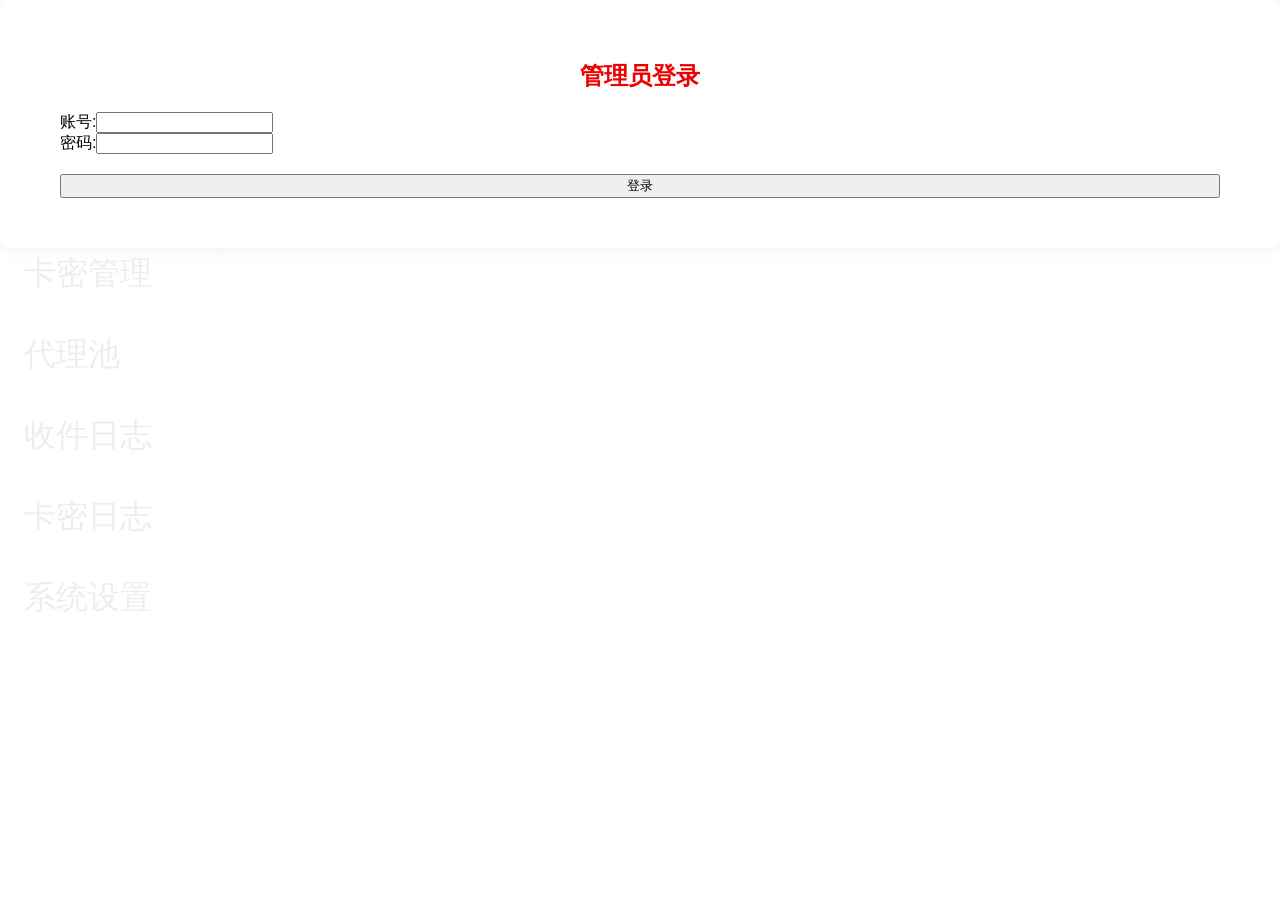
==== admin.html @ bc544bfe "Create admin.html" ====
<!DOCTYPE html>
<html>
<head>
    <meta charset="utf-8">
    <title>逗留邮箱管理平台</title>
    <link rel="stylesheet" href="style.css">
    <style>
    body { margin:0; padding:0; font-family:"Microsoft YaHei",Arial,sans-serif;}
    .container { display: flex; height: 100vh; }
    .sidebar {
        width: 220px;
        background: #fff;
        border-right: 1px solid #e5e5e5;
        display: flex;
        flex-direction: column;
        align-items: flex-start;
    }
    .sidebar-title {
        color: #f00;
        font-size: 22px;
        margin: 12px 0 30px 10px;
        font-weight: bold;
        letter-spacing: 2px;
    }
    .sidebar-menu {
        width: 100%;
        flex: 1;
    }
    .sidebar-menu-item {
        width: 100%;
        text-align: left;
        font-size: 32px;
        color: #222;
        padding: 18px 0 18px 24px;
        cursor: pointer;
        border-bottom: 1px solid #eee;
        transition: background 0.2s, color 0.2s;
    }
    .sidebar-menu-item.active {
        background: #f8f8f8;
        color: #e00;
        font-weight: bold;
    }
    .main {
        flex: 1;
        padding: 40px 40px;
        background: #fff;
        overflow-y: auto;
    }
    .section {
        display: none;
    }
    .section.active {
        display: block;
    }
    #msg { color: #e00; margin: 10px 0;}
    </style>
</head>
<body>
<div class="container">
    <div class="sidebar">
        <div class="sidebar-title">逗留邮箱管理平台</div>
        <div class="sidebar-menu">
            <div class="sidebar-menu-item active" onclick="showSection('home')">首页</div>
            <div class="sidebar-menu-item" onclick="showSection('mail')">邮箱管理</div>
            <div class="sidebar-menu-item" onclick="showSection('card')">卡密管理</div>
            <div class="sidebar-menu-item" onclick="showSection('proxy')">代理池</div>
            <div class="sidebar-menu-item" onclick="showSection('mail-log')">收件日志</div>
            <div class="sidebar-menu-item" onclick="showSection('card-log')">卡密日志</div>
            <div class="sidebar-menu-item" onclick="showSection('system')">系统设置</div>
        </div>
    </div>
    <div class="main">
        <!-- 首页 -->
        <div class="section active" id="section-home">
            <h2>欢迎使用逗留邮箱管理平台</h2>
            <p>请从左侧菜单选择功能。</p>
        </div>
        <!-- 邮箱管理 -->
        <div class="section" id="section-mail">
            <h2>邮箱管理</h2>
            <form id="addMailForm">
                <label>邮箱地址:</label><input type="email" name="email" required><br>
                <label>IMAP服务器:</label><input type="text" name="imap_host" required><br>
                <label>IMAP端口:</label><input type="number" name="imap_port" value="993"><br>
                <label>用户名:</label><input type="text" name="username" required><br>
                <label>密码:</label><input type="password" name="password" required><br>
                <button type="submit">添加邮箱</button>
            </form>
            <h3>已添加邮箱</h3>
            <ul id="accountList"></ul>
        </div>
        <!-- 卡密管理 -->
        <div class="section" id="section-card">
            <h2>卡密管理</h2>
            <p>（功能待开发）</p>
        </div>
        <!-- 代理池 -->
        <div class="section" id="section-proxy">
            <h2>代理池</h2>
            <p>（功能待开发）</p>
        </div>
        <!-- 收件日志 -->
        <div class="section" id="section-mail-log">
            <h2>收件日志</h2>
            <p>（功能待开发）</p>
        </div>
        <!-- 卡密日志 -->
        <div class="section" id="section-card-log">
            <h2>卡密日志</h2>
            <p>（功能待开发）</p>
        </div>
        <!-- 系统设置（管理员账号密码修改） -->
        <div class="section" id="section-system">
            <h2>系统设置</h2>
            <form id="changeAdminForm">
                <label>新账号:</label><input type="text" name="username" required><br>
                <button type="submit">修改账号</button>
            </form>
            <form id="changePwdForm">
                <label>新密码:</label><input type="password" name="password" required><br>
                <button type="submit">修改密码</button>
            </form>
            <button onclick="logout()">退出登录</button>
        </div>
        <p id="msg"></p>
    </div>
</div>
<!-- 登录弹窗 -->
<div id="loginModal" style="position:fixed;top:0;left:0;width:100vw;height:100vh;background:rgba(255,255,255,0.92);display:flex;align-items:center;justify-content:center;z-index:9;">
    <form id="loginForm" style="background:#fff;border-radius:8px;box-shadow:0 0 20px #eee;padding:40px 60px;">
        <h2 style="color:#e00;text-align:center;">管理员登录</h2>
        <label>账号:</label><input type="text" name="username" required><br>
        <label>密码:</label><input type="password" name="password" required><br>
        <button type="submit" style="width:100%;margin-top:20px;">登录</button>
        <div id="loginMsg" style="color:#e00;margin-top:10px;text-align:center;"></div>
    </form>
</div>
<script>
function showSection(type){
    document.querySelectorAll('.sidebar-menu-item').forEach((el)=>{
        el.classList.remove('active');
    });
    document.querySelectorAll('.sidebar-menu-item').forEach((el)=>{
        if(el.textContent.trim()===document.querySelector('[id="section-'+type+'"]').querySelector('h2').textContent.trim()){
            el.classList.add('active');
        }
    });
    document.querySelectorAll('.section').forEach(el=>el.classList.remove('active'));
    document.getElementById('section-'+type).classList.add('active');
    document.getElementById('msg').textContent = "";
    if(type==="mail") loadAccounts();
}
function showLogin(){
    document.getElementById("loginModal").style.display="";
}
function hideLogin(){
    document.getElementById("loginModal").style.display="none";
}
document.getElementById('loginForm').onsubmit = function(e){
    e.preventDefault();
    fetch('api.php?action=login', {
        method: 'POST',
        body: JSON.stringify({
            username: this.username.value,
            password: this.password.value
        })
    }).then(res => res.json()).then(data => {
        if(data.success){
            hideLogin();
            showSection('home');
            loadAccounts();
        }else{
            document.getElementById('loginMsg').textContent=data.msg;
        }
    });
};
function logout(){
    fetch('api.php?action=logout').then(()=>{location.reload();});
}

// 修改账号
document.getElementById('changeAdminForm').onsubmit = function(e){
    e.preventDefault();
    fetch('api.php?action=change_admin', {
        method: 'POST',
        body: JSON.stringify({username: this.username.value})
    }).then(res => res.json()).then(data => {
        document.getElementById('msg').textContent=data.success?'账号修改成功':'账号修改失败';
    });
};

// 修改密码
document.getElementById('changePwdForm').onsubmit = function(e){
    e.preventDefault();
    fetch('api.php?action=change_password', {
        method: 'POST',
        body: JSON.stringify({password: this.password.value})
    }).then(res => res.json()).then(data => {
        document.getElementById('msg').textContent=data.success?'密码修改成功':'密码修改失败';
    });
};

// 添加邮箱
document.getElementById('addMailForm').onsubmit = function(e){
    e.preventDefault();
    let form = this;
    fetch('api.php?action=add_account', {
        method: 'POST',
        body: JSON.stringify({
            email: form.email.value,
            imap_host: form.imap_host.value,
            imap_port: form.imap_port.value,
            username: form.username.value,
            password: form.password.value
        })
    }).then(res => res.json()).then(data => {
        document.getElementById('msg').textContent=data.success?'邮箱添加成功':(data.msg||'邮箱添加失败');
        loadAccounts();
    });
};

// 刷新邮箱列表
function loadAccounts(){
    fetch('api.php?action=list_accounts').then(res=>res.json()).then(data=>{
        let ul = document.getElementById('accountList'); ul.innerHTML='';
        (data.data||[]).forEach(acc=>{
            let li = document.createElement('li');
            li.textContent = acc.email+' ('+acc.imap_host+')';
            ul.appendChild(li);
        });
    });
}

// 首次加载弹窗登录
window.onload = function(){
    showLogin();
};
</script>
</body>
</html>
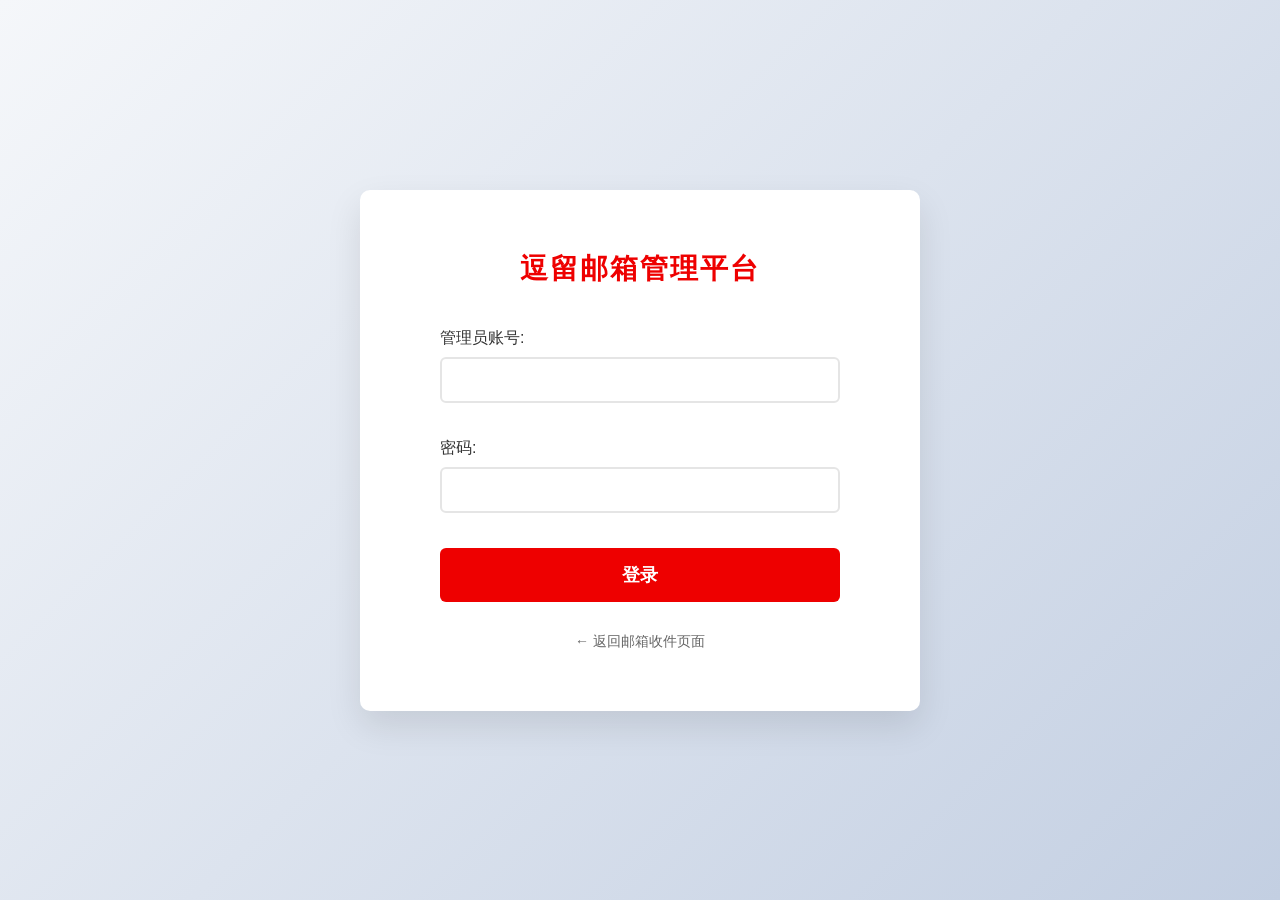
==== commit a0f4345c: "Complete mail system improvements: UTF-8 encoding fix, separate login page, and updated admin interf" ====
--- a/admin.html
+++ b/admin.html
@@ -126,16 +126,7 @@
         <p id="msg"></p>
     </div>
 </div>
-<!-- 登录弹窗 -->
-<div id="loginModal" style="position:fixed;top:0;left:0;width:100vw;height:100vh;background:rgba(255,255,255,0.92);display:flex;align-items:center;justify-content:center;z-index:9;">
-    <form id="loginForm" style="background:#fff;border-radius:8px;box-shadow:0 0 20px #eee;padding:40px 60px;">
-        <h2 style="color:#e00;text-align:center;">管理员登录</h2>
-        <label>账号:</label><input type="text" name="username" required><br>
-        <label>密码:</label><input type="password" name="password" required><br>
-        <button type="submit" style="width:100%;margin-top:20px;">登录</button>
-        <div id="loginMsg" style="color:#e00;margin-top:10px;text-align:center;"></div>
-    </form>
-</div>
+
 <script>
 function showSection(type){
     document.querySelectorAll('.sidebar-menu-item').forEach((el)=>{
@@ -151,32 +142,12 @@
     document.getElementById('msg').textContent = "";
     if(type==="mail") loadAccounts();
 }
-function showLogin(){
-    document.getElementById("loginModal").style.display="";
-}
-function hideLogin(){
-    document.getElementById("loginModal").style.display="none";
-}
-document.getElementById('loginForm').onsubmit = function(e){
-    e.preventDefault();
-    fetch('api.php?action=login', {
-        method: 'POST',
-        body: JSON.stringify({
-            username: this.username.value,
-            password: this.password.value
-        })
-    }).then(res => res.json()).then(data => {
-        if(data.success){
-            hideLogin();
-            showSection('home');
-            loadAccounts();
-        }else{
-            document.getElementById('loginMsg').textContent=data.msg;
-        }
-    });
-};
+
 function logout(){
-    fetch('api.php?action=logout').then(()=>{location.reload();});
+    fetch('api.php?action=logout').then(()=>{
+        // 退出后跳转到登录页面
+        window.location.href = 'login.html';
+    });
 }
 
 // 修改账号
@@ -232,9 +203,24 @@
     });
 }
 
-// 首次加载弹窗登录
+// 页面加载时检查登录状态
 window.onload = function(){
-    showLogin();
+    // 检查是否已登录，如果未登录则跳转到登录页面
+    fetch('api.php?action=check_login')
+        .then(res => res.json())
+        .then(data => {
+            if (!data.success) {
+                // 未登录，跳转到登录页面
+                window.location.href = 'login.html';
+            } else {
+                // 已登录，加载邮箱列表
+                loadAccounts();
+            }
+        })
+        .catch(() => {
+            // 网络错误或其他问题，跳转到登录页面
+            window.location.href = 'login.html';
+        });
 };
 </script>
 </body>
--- a/style.css
+++ b/style.css
@@ -0,0 +1,8 @@
+body { font-family: Arial, sans-serif; background: #f8f8f8; padding: 20px; }
+form { margin-bottom: 20px; }
+input, select { margin-bottom: 10px; }
+button { padding: 6px 12px; }
+ul { list-style: none; padding: 0; }
+li { padding: 5px 0; border-bottom: 1px solid #ccc; }
+h2, h3 { color: #333; }
+pre { background: #eee; padding: 8px; }
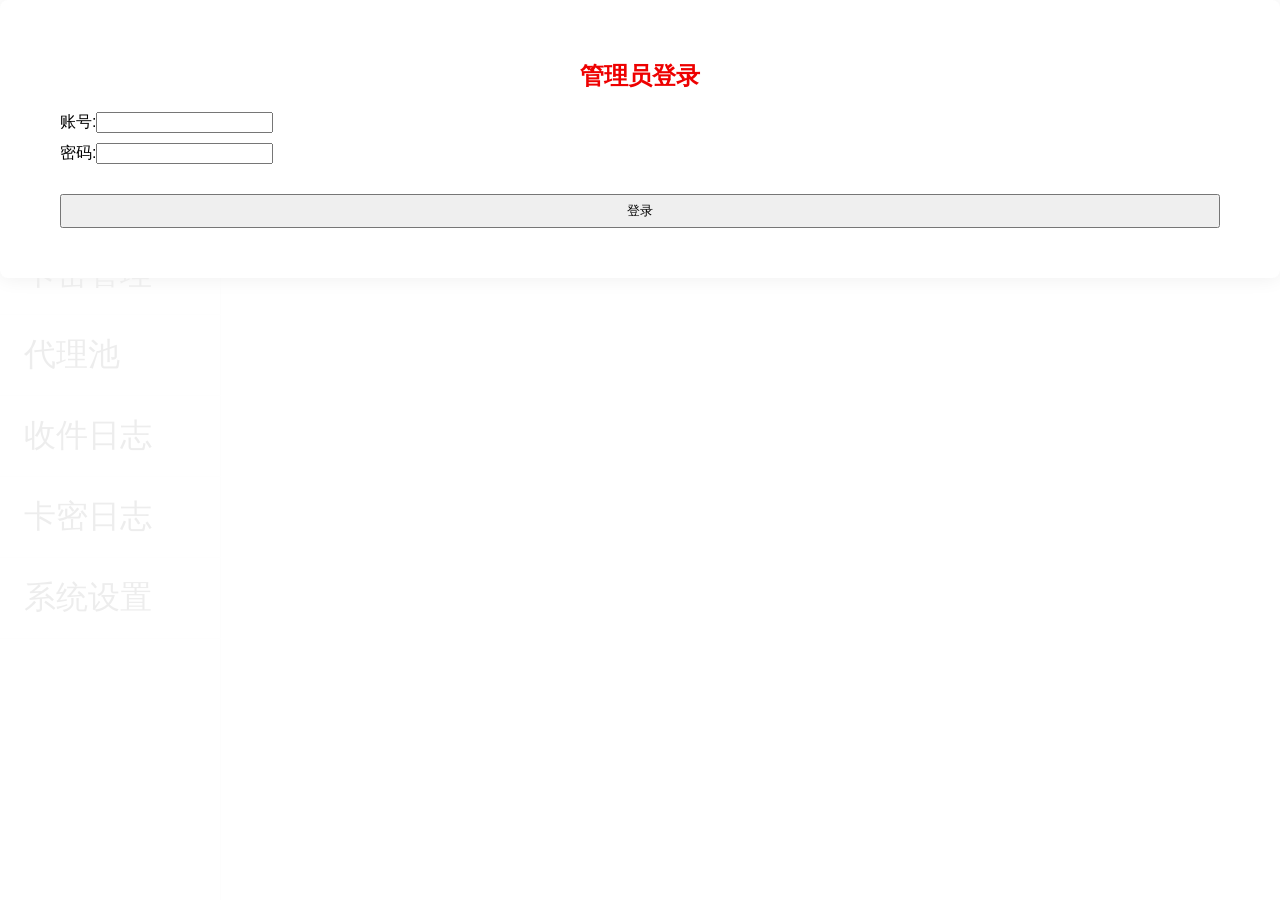
==== commit d9df9568: "Changes before error encountered Co-authored-by: douliu6767 <152276692+douliu6767@users.noreply.gith" ====
--- a/admin.html
+++ b/admin.html
@@ -126,7 +126,16 @@
         <p id="msg"></p>
     </div>
 </div>
-
+<!-- 登录弹窗 -->
+<div id="loginModal" style="position:fixed;top:0;left:0;width:100vw;height:100vh;background:rgba(255,255,255,0.92);display:flex;align-items:center;justify-content:center;z-index:9;">
+    <form id="loginForm" style="background:#fff;border-radius:8px;box-shadow:0 0 20px #eee;padding:40px 60px;">
+        <h2 style="color:#e00;text-align:center;">管理员登录</h2>
+        <label>账号:</label><input type="text" name="username" required><br>
+        <label>密码:</label><input type="password" name="password" required><br>
+        <button type="submit" style="width:100%;margin-top:20px;">登录</button>
+        <div id="loginMsg" style="color:#e00;margin-top:10px;text-align:center;"></div>
+    </form>
+</div>
 <script>
 function showSection(type){
     document.querySelectorAll('.sidebar-menu-item').forEach((el)=>{
@@ -142,12 +151,32 @@
     document.getElementById('msg').textContent = "";
     if(type==="mail") loadAccounts();
 }
-
+function showLogin(){
+    document.getElementById("loginModal").style.display="";
+}
+function hideLogin(){
+    document.getElementById("loginModal").style.display="none";
+}
+document.getElementById('loginForm').onsubmit = function(e){
+    e.preventDefault();
+    fetch('api.php?action=login', {
+        method: 'POST',
+        body: JSON.stringify({
+            username: this.username.value,
+            password: this.password.value
+        })
+    }).then(res => res.json()).then(data => {
+        if(data.success){
+            hideLogin();
+            showSection('home');
+            loadAccounts();
+        }else{
+            document.getElementById('loginMsg').textContent=data.msg;
+        }
+    });
+};
 function logout(){
-    fetch('api.php?action=logout').then(()=>{
-        // 退出后跳转到登录页面
-        window.location.href = 'login.html';
-    });
+    fetch('api.php?action=logout').then(()=>{location.reload();});
 }
 
 // 修改账号
@@ -197,30 +226,27 @@
         let ul = document.getElementById('accountList'); ul.innerHTML='';
         (data.data||[]).forEach(acc=>{
             let li = document.createElement('li');
-            li.textContent = acc.email+' ('+acc.imap_host+')';
+            li.innerHTML = `${acc.email} (${acc.imap_host}) <button onclick="deleteAccount(${acc.id})" style="margin-left:10px;color:#e00;">删除</button>`;
             ul.appendChild(li);
         });
     });
 }
 
-// 页面加载时检查登录状态
+// 删除邮箱账号
+function deleteAccount(id) {
+    if (!confirm('确定要删除这个邮箱账号吗？')) return;
+    fetch('api.php?action=delete_account', {
+        method: 'POST',
+        body: JSON.stringify({id: id})
+    }).then(res => res.json()).then(data => {
+        document.getElementById('msg').textContent = data.msg || (data.success ? '删除成功' : '删除失败');
+        if (data.success) loadAccounts();
+    });
+}
+
+// 首次加载弹窗登录
 window.onload = function(){
-    // 检查是否已登录，如果未登录则跳转到登录页面
-    fetch('api.php?action=check_login')
-        .then(res => res.json())
-        .then(data => {
-            if (!data.success) {
-                // 未登录，跳转到登录页面
-                window.location.href = 'login.html';
-            } else {
-                // 已登录，加载邮箱列表
-                loadAccounts();
-            }
-        })
-        .catch(() => {
-            // 网络错误或其他问题，跳转到登录页面
-            window.location.href = 'login.html';
-        });
+    showLogin();
 };
 </script>
 </body>
